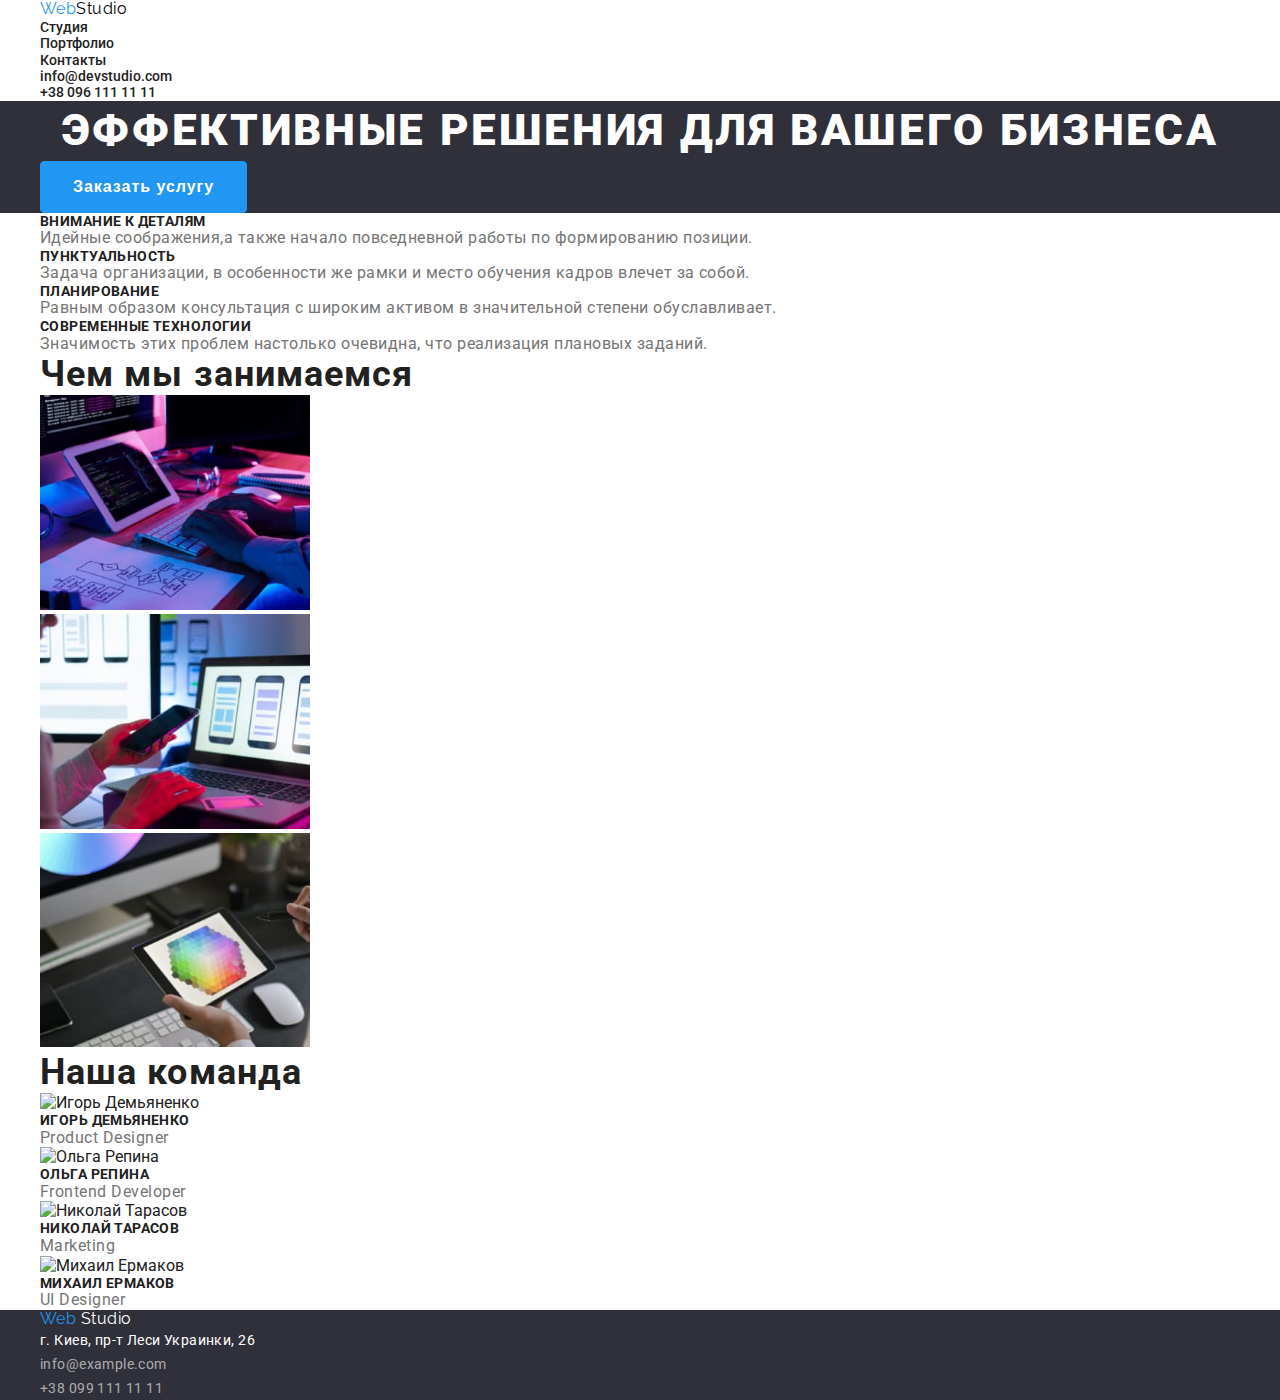
==== index.html @ 5f723e52 "change logo" ====
<!DOCTYPE html>
<html lang="ru">

<head>
    <meta charset="UTF-8">
    <meta http-equiv="X-UA-Compatible" content="IE=edge">
    <meta name="viewport" content="width=device-width, initial-scale=1.0">
    <title>Document</title>
    <link rel="preconnect" href="https://fonts.gstatic.com">
    <link href="https://fonts.googleapis.com/css2?family=Raleway:wght@700&family=Roboto:wght@400;500;700;900&display=swap"
        rel="stylesheet">
    <link rel="stylesheet" href="./css/styles.css">
</head>

<body>
    <header class="header">
        <div class="container">
        <nav class="navList">
          <p class="logo"><span >Web</span>Studio</p>
            <ul>
               
                <li>
                    <a href="index.html">Студия</a>
                </li>
                <li>
                    <a href="portfolio.html">Портфолио</a>
                </li>
                <li>
                    <a href="#contacts">Контакты</a>
                </li>
            </ul>
        </nav>
        <ul class="contactsList">
            <li>
                <a href="mailto:info@devstudio.com">info@devstudio.com</a>
            </li>
            <li>
                <a href="tel:+380961111111">+38 096 111 11 11</a>
            </li>
        </ul>
        </div>
    </header>
    <main>
        <section class="section1">
            <div class="container">
            <h1>Эффективные решения для вашего бизнеса </h1>
            <button class="mainButton"  type="button">Заказать услугу</button>
             </div>
        </section>
        <section>
            <div class="container">
             <ul>
          <li>
            <h3>Внимание к деталям</h3>
          </li>
          <li>
            <p>
              Идейные соображения,а также начало повседневной работы по
              формированию позиции.
            </p>
          </li>
          <li>
            <h3>Пунктуальность</h3>
          </li>
          <li>
            <p>
              Задача организации, в особенности же рамки и место обучения кадров
              влечет за собой.
            </p>
          </li>
          <li>
            <h3>Планирование</h3>
          </li>
          <li>
            <p>
              Равным образом консультация с широким активом в значительной
              степени обуславливает.
            </p>
          </li>
          <li>
            <h3>Современные технологии</h3>
          </li>
          <li>
            <p>
              Значимость этих проблем настолько очевидна, что реализация
              плановых заданий.
            </p>
          </li>
        </ul>
            </div>
        </section>
        <section>
            <div class="container">
            <h2>Чем мы занимаемся</h2>
            <ul>
                <li>
                    <img src="./img/box1.jpg" alt="фото1" width="270">
                </li>
                <li>
                    <img src="./img/box2.jpg" alt="фото2" width="270">

                </li>
                <li>
                    <img src="./img/box3.jpg" alt="фото3" width="270">
                </li>
            </ul>
            </div>
        </section>
        <section>
            <div class="container">
            <h2>Наша команда</h2>
            <ul>
                <li>
                    <img src="./img/productdesigner.jpg" alt="Игорь Демьяненко" width="270">
                    <h3>Игорь Демьяненко</h3>
                    <p>Product Designer</p>

                </li>
                <li>
                    <img src="./img/frontenddeveloper.jpg" alt="Ольга Репина" width="270">
                    <h3>Ольга Репина</h3>
                    <p>Frontend Developer</p>
                </li>
                <li>
                    <img src="./img/marketing.jpg" alt="Николай Тарасов" width="270">
                    <h3>Николай Тарасов</h3>
                    <p>Marketing</p>
                </li>
                <li>
                    <img src="./img/uidesigner.jpg" alt="Михаил Ермаков" width="270">
                    <h3>Михаил Ермаков</h3>
                    <p>UI Designer</p>
                </li>
            </ul>
            </div>
        </section>
    </main>
    <footer class="footer">
        <div class="container">
            <p class="logo"><span>Web</span> <span class="studio">Studio</span> </p>
    
            <address class="footer-adress">
                <ul>
                    <li>
                      <a class="address"
              href="https://www.google.com/maps/place/Lesi+Ukrainky+Blvd,+26,+Kyiv,+Ucraina,+02000/@50.4265807,30.5383858,17z/data=!3m1!4b1!4m5!3m4!1s0x40d4cf0e033ecbe9:0x57a4dffefec77da0!8m2!3d50.4265807!4d30.5383858"
              >г. Киев, пр-т Леси Украинки, 26</a>
                    </li>
                    <li>
                        <a href="mailto:info@example.com">info@example.com</a>
                    </li>
                    <li>
                        <a href="tel:+380991111111">+38 099 111 11 11</a>
                    </li>
                </ul>
            </address>
        </div>
    </footer>
</body>

</html>
---- css/styles.css ----
:root {
  --pretty-color: #2196f3;
  --black-color: rgba(33, 33, 33, 1);
  --main-font: 'Roboto', sans-serif;
  --logo-font: 'Raleway', sans-serif;
}
body {
  font-family: Roboto, sans-serif;
  font-style: normal;
  color: var(--black-color);
}
* {
  box-sizing: border-box;
  margin: 0;
  padding: 0;
}
h1 {
  font-weight: 900;
  font-size: 44px;
  line-height: 1.363;
  text-align: center;
  letter-spacing: 0.06em;
  text-transform: uppercase;
}
h2 {
  font-weight: 700;
  font-size: 36px;
  line-height: 1.171;
  letter-spacing: 0.03em;
}
h3 {
  font-weight: 700;
  font-size: 14px;
  line-height: 1.172;
  letter-spacing: 0.03em;
  text-transform: uppercase;
}
h4 {
  font-weight: 500;
  font-size: 16px;
  line-height: 1.171;
  letter-spacing: 0.03em;
}
p {
  font-weight: 400;
  font-size: 16px;
  line-height: 1.171;
  letter-spacing: 0.03em;
  color: #757575;
}
span {
  color: var(--pretty-color);
}
ul {
  list-style: none;
}
a {
  color: inherit;
  text-decoration: none;
}


.logo {
  font-family: var(--logo-font);
  color: #000000;
}
.container {
  width: 1200px;
  margin: 0 auto;
}
.buttons {
  font-weight: 500;
  font-size: 16px;
  line-height: 1.625;
  text-align: center;
  letter-spacing: 0.03em;
  padding: 6px 22px;
  border: 1px solid #f5f4fa;
  background: #f5f4fa;
  border-radius: 4px;
  cursor: pointer;
}
.mainButton {
  font-weight: 700;
  font-size: 16px;
  line-height: 1.875;
  align-items: center;
  text-align: center;
  letter-spacing: 0.06em;
  padding: 10px 32px;
  color: #ffffff;
  border: 1px solid var(--pretty-color);
  background: var(--pretty-color);
  border-radius: 4px;
  cursor: pointer;
}
.buttons:hover {
  background: var(--pretty-color);
  border: 1px solid var(--pretty-color);
  color: rgba(255, 255, 255, 1);
  box-shadow: 0 0.1em 3px rgba(122, 122, 122, 0.5);
  cursor: pointer;
}

.section1 {
  background-color: #2f303a;
  color: rgba(255, 255, 255, 1);
}
.header {
  font-weight: 500;
  font-size: 14px;
  line-height: 1.172;
}
.navList a:hover,
.navList a:focus,
.contactsList a:hover,
.contactsList a:focus {
  color: var(--pretty-color);
}
.footer {
  background-color: #2f303a;
}

.address {
  color: white;
  }
.studio {
  color: white;
}
.footer-adress {
  font-family: Roboto;
  font-style: normal;
  line-height: 1.714;
  font-weight: normal;
  font-size: 14px;
  line-height: 24px;
  letter-spacing: 0.03em;
  color: rgba(255, 255, 255, 0.6);
}
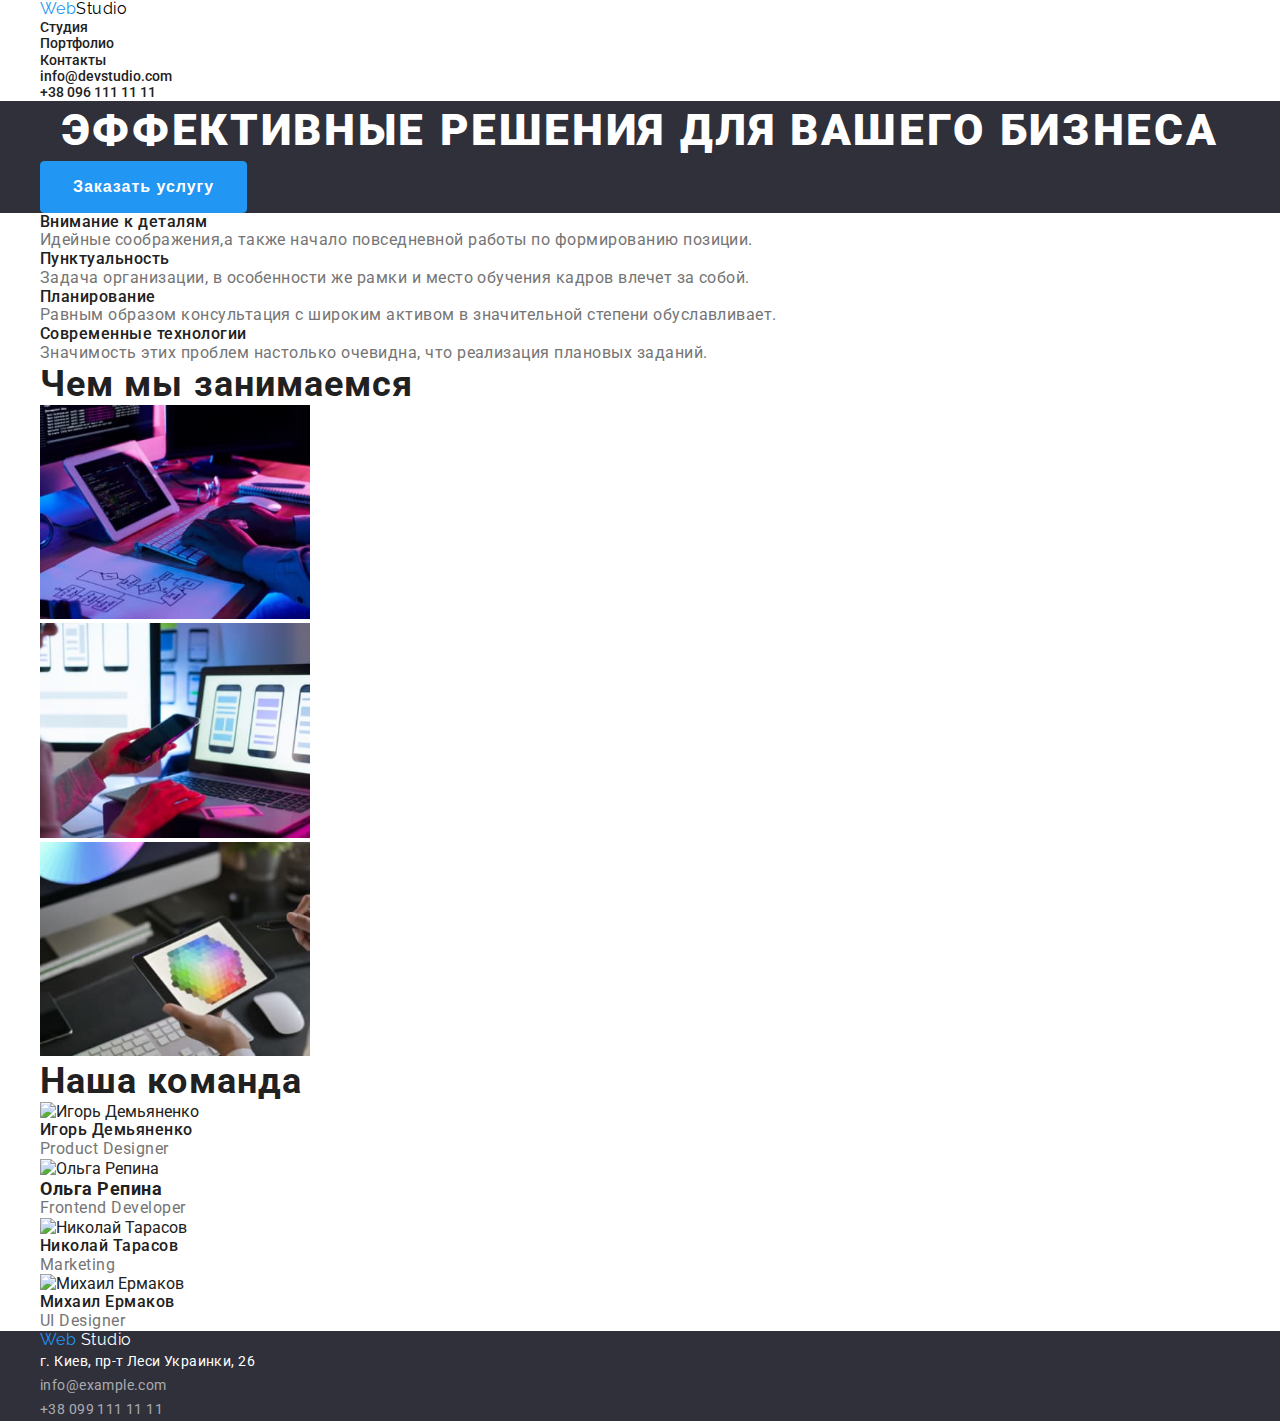
==== commit 5c0a7dd3: "change h3 and h4" ====
--- a/index.html
+++ b/index.html
@@ -118,7 +118,7 @@
                 </li>
                 <li>
                     <img src="./img/frontenddeveloper.jpg" alt="Ольга Репина" width="270">
-                    <h3>Ольга Репина</h3>
+                    <h4>Ольга Репина</h4>
                     <p>Frontend Developer</p>
                 </li>
                 <li>
--- a/css/styles.css
+++ b/css/styles.css
@@ -29,16 +29,15 @@
   letter-spacing: 0.03em;
 }
 h3 {
-  font-weight: 700;
-  font-size: 14px;
-  line-height: 1.172;
-  letter-spacing: 0.03em;
-  text-transform: uppercase;
-}
-h4 {
   font-weight: 500;
   font-size: 16px;
   line-height: 1.171;
+  letter-spacing: 0.03em;
+ }
+h4 {
+  font-weight: 700;
+  font-size: 18px;
+  line-height: 1.172;
   letter-spacing: 0.03em;
 }
 p {
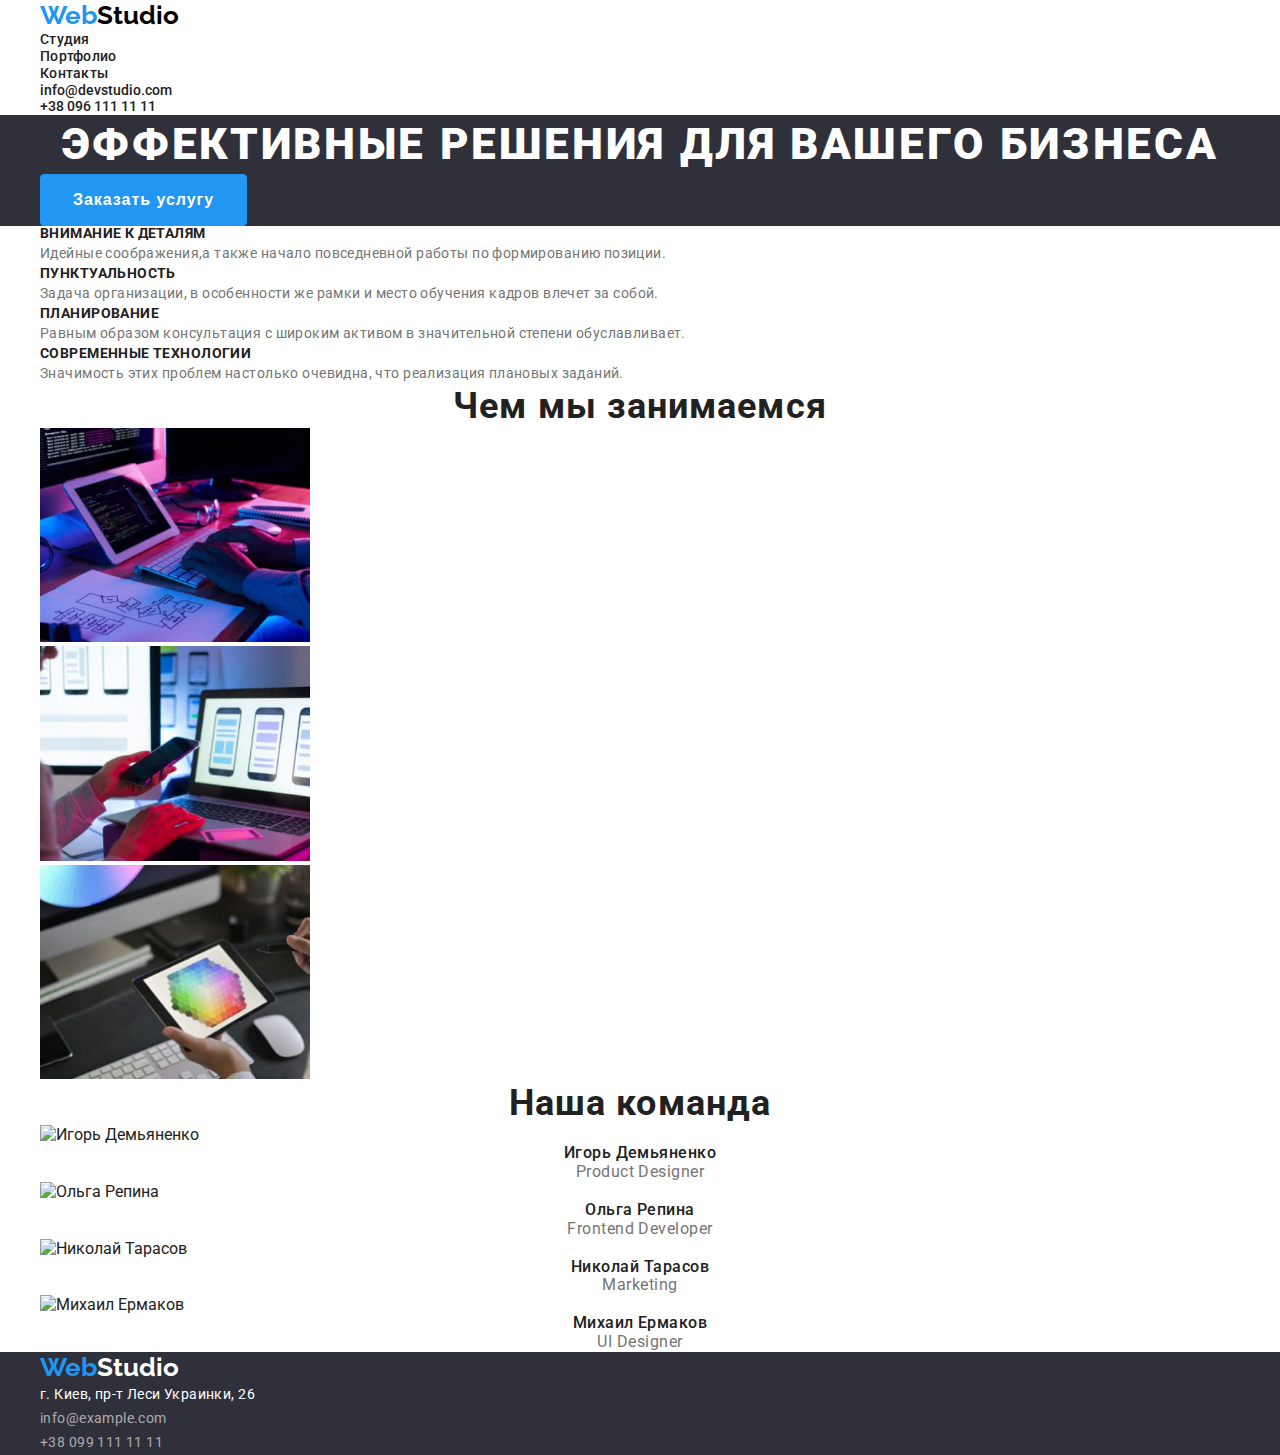
==== commit 15c75201: "hw2 changes" ====
--- a/index.html
+++ b/index.html
@@ -6,9 +6,9 @@
     <meta http-equiv="X-UA-Compatible" content="IE=edge">
     <meta name="viewport" content="width=device-width, initial-scale=1.0">
     <title>Document</title>
-    <link rel="preconnect" href="https://fonts.gstatic.com">
-    <link href="https://fonts.googleapis.com/css2?family=Raleway:wght@700&family=Roboto:wght@400;500;700;900&display=swap"
-        rel="stylesheet">
+    <link rel="preconnect" href="https://fonts.googleapis.com">
+    <link rel="preconnect" href="https://fonts.gstatic.com" crossorigin>
+    <link href="https://fonts.googleapis.com/css2?family=Open+Sans:wght@400;600;700&family=Raleway:wght@700&family=Roboto:wght@400;500;700;900&display=swap" rel="stylesheet">
     <link rel="stylesheet" href="./css/styles.css">
 </head>
 
@@ -16,17 +16,17 @@
     <header class="header">
         <div class="container">
         <nav class="navList">
-          <p class="logo"><span >Web</span>Studio</p>
+        <a class="logo" href="index.html"> <span >Web</span>Studio</a>
             <ul>
                
                 <li>
-                    <a href="index.html">Студия</a>
+                    <a class="header-links" href="index.html">Студия</a>
                 </li>
                 <li>
-                    <a href="portfolio.html">Портфолио</a>
+                    <a class="header-links" href="portfolio.html">Портфолио</a>
                 </li>
                 <li>
-                    <a href="#contacts">Контакты</a>
+                    <a class="header-links" href="#contacts">Контакты</a>
                 </li>
             </ul>
         </nav>
@@ -43,7 +43,7 @@
     <main>
         <section class="section1">
             <div class="container">
-            <h1>Эффективные решения для вашего бизнеса </h1>
+            <h1 class="about">Эффективные решения для вашего бизнеса </h1>
             <button class="mainButton"  type="button">Заказать услугу</button>
              </div>
         </section>
@@ -51,37 +51,37 @@
             <div class="container">
              <ul>
           <li>
-            <h3>Внимание к деталям</h3>
+            <h3 class="about-title">Внимание к деталям</h3>
           </li>
           <li>
-            <p>
+            <p class="about-text">
               Идейные соображения,а также начало повседневной работы по
               формированию позиции.
             </p>
           </li>
           <li>
-            <h3>Пунктуальность</h3>
+            <h3 class="about-title" >Пунктуальность</h3>
           </li>
           <li>
-            <p>
+            <p class="about-text">
               Задача организации, в особенности же рамки и место обучения кадров
               влечет за собой.
             </p>
           </li>
           <li>
-            <h3>Планирование</h3>
+            <h3 class="about-title">Планирование</h3>
           </li>
           <li>
-            <p>
+            <p class="about-text">
               Равным образом консультация с широким активом в значительной
               степени обуславливает.
             </p>
           </li>
           <li>
-            <h3>Современные технологии</h3>
+            <h3 class="about-title">Современные технологии</h3>
           </li>
           <li>
-            <p>
+            <p class="about-text">
               Значимость этих проблем настолько очевидна, что реализация
               плановых заданий.
             </p>
@@ -91,7 +91,7 @@
         </section>
         <section>
             <div class="container">
-            <h2>Чем мы занимаемся</h2>
+            <h2 class="what-we-do">Чем мы занимаемся</h2>
             <ul>
                 <li>
                     <img src="./img/box1.jpg" alt="фото1" width="270">
@@ -108,28 +108,28 @@
         </section>
         <section>
             <div class="container">
-            <h2>Наша команда</h2>
+            <h2 class="team">Наша команда</h2>
             <ul>
                 <li>
                     <img src="./img/productdesigner.jpg" alt="Игорь Демьяненко" width="270">
-                    <h3>Игорь Демьяненко</h3>
-                    <p>Product Designer</p>
+                    <h3 class="team-member">Игорь Демьяненко</h3>
+                    <p class="team-role">Product Designer</p>
 
                 </li>
                 <li>
                     <img src="./img/frontenddeveloper.jpg" alt="Ольга Репина" width="270">
-                    <h4>Ольга Репина</h4>
-                    <p>Frontend Developer</p>
+                    <h3 class="team-member">Ольга Репина</h3>
+                    <p class="team-role">Frontend Developer</p>
                 </li>
                 <li>
                     <img src="./img/marketing.jpg" alt="Николай Тарасов" width="270">
-                    <h3>Николай Тарасов</h3>
-                    <p>Marketing</p>
+                    <h3 class="team-member">Николай Тарасов</h3>
+                    <p class="team-role">Marketing</p>
                 </li>
                 <li>
                     <img src="./img/uidesigner.jpg" alt="Михаил Ермаков" width="270">
-                    <h3>Михаил Ермаков</h3>
-                    <p>UI Designer</p>
+                    <h3 class="team-member">Михаил Ермаков</h3>
+                    <p class="team-role">UI Designer</p>
                 </li>
             </ul>
             </div>
@@ -137,7 +137,7 @@
     </main>
     <footer class="footer">
         <div class="container">
-            <p class="logo"><span>Web</span> <span class="studio">Studio</span> </p>
+          <a class="logo-footer" href="index.html"> <span >Web</span>Studio</a>
     
             <address class="footer-adress">
                 <ul>
--- a/css/styles.css
+++ b/css/styles.css
@@ -14,39 +14,7 @@
   margin: 0;
   padding: 0;
 }
-h1 {
-  font-weight: 900;
-  font-size: 44px;
-  line-height: 1.363;
-  text-align: center;
-  letter-spacing: 0.06em;
-  text-transform: uppercase;
-}
-h2 {
-  font-weight: 700;
-  font-size: 36px;
-  line-height: 1.171;
-  letter-spacing: 0.03em;
-}
-h3 {
-  font-weight: 500;
-  font-size: 16px;
-  line-height: 1.171;
-  letter-spacing: 0.03em;
- }
-h4 {
-  font-weight: 700;
-  font-size: 18px;
-  line-height: 1.172;
-  letter-spacing: 0.03em;
-}
-p {
-  font-weight: 400;
-  font-size: 16px;
-  line-height: 1.171;
-  letter-spacing: 0.03em;
-  color: #757575;
-}
+
 span {
   color: var(--pretty-color);
 }
@@ -62,12 +30,25 @@
 .logo {
   font-family: var(--logo-font);
   color: #000000;
+  font-weight: 700;
+  font-size: 26px;
+  line-height: 1.19;
+}
+.logo-footer {
+  font-family: var(--logo-font);
+  color: white;
+  font-weight: 700;
+  font-size: 26px;
+  line-height: 1.19;
 }
 .container {
   width: 1200px;
   margin: 0 auto;
 }
 .buttons {
+  
+  font-family: 'Roboto';
+  font-style: normal;
   font-weight: 500;
   font-size: 16px;
   line-height: 1.625;
@@ -110,6 +91,87 @@
   font-size: 14px;
   line-height: 1.172;
 }
+.header-links {
+font-weight: 500;
+font-size: 14px;
+line-height: 1.14;
+letter-spacing: 0.02em;
+color: #212121;
+}
+.menu-elements{
+font-weight: 400;
+font-size: 16px;
+line-height: 1.87;
+letter-spacing: 0.03em;
+color: #757575;
+}
+.menu-elements-names {
+font-weight: 700;
+font-size: 18px;
+line-height: 2;
+letter-spacing: 0.06em;
+color: #212121;
+  }
+.about  {
+font-weight: 900;
+font-size: 44px;
+line-height: 1.36;
+text-align: center;
+letter-spacing: 0.06em;
+text-transform: uppercase;
+color: #FFFFFF;
+ }
+
+.about-title {
+font-weight: 700;
+font-size: 14px;
+line-height: 1.14;
+letter-spacing: 0.03em;
+text-transform: uppercase;
+}
+.about-text {
+font-weight: 400;
+font-size: 14px;
+line-height: 1.71;
+letter-spacing: 0.03em;
+color: #757575;
+}
+.what-we-do
+{
+ font-weight: 700;
+font-size: 36px;
+line-height: 1.16;
+text-align: center;
+letter-spacing: 0.03em;
+color: #212121;
+}
+.team
+{
+ font-weight: 700;
+font-size: 36px;
+line-height: 1.16;
+text-align: center;
+letter-spacing: 0.03em;
+color: #212121;
+}
+.team-member
+{
+font-weight: 500;
+font-size: 16px;
+line-height: 1.18;
+text-align: center;
+letter-spacing: 0.03em;
+color: #212121;
+}
+.team-role
+{
+font-weight: 400;
+font-size: 16px;
+line-height: 1.18;
+text-align: center;
+letter-spacing: 0.03em;
+color: #757575;
+}
 .navList a:hover,
 .navList a:focus,
 .contactsList a:hover,
@@ -132,7 +194,7 @@
   line-height: 1.714;
   font-weight: normal;
   font-size: 14px;
-  line-height: 24px;
+  line-height: 1.71;
   letter-spacing: 0.03em;
   color: rgba(255, 255, 255, 0.6);
 }
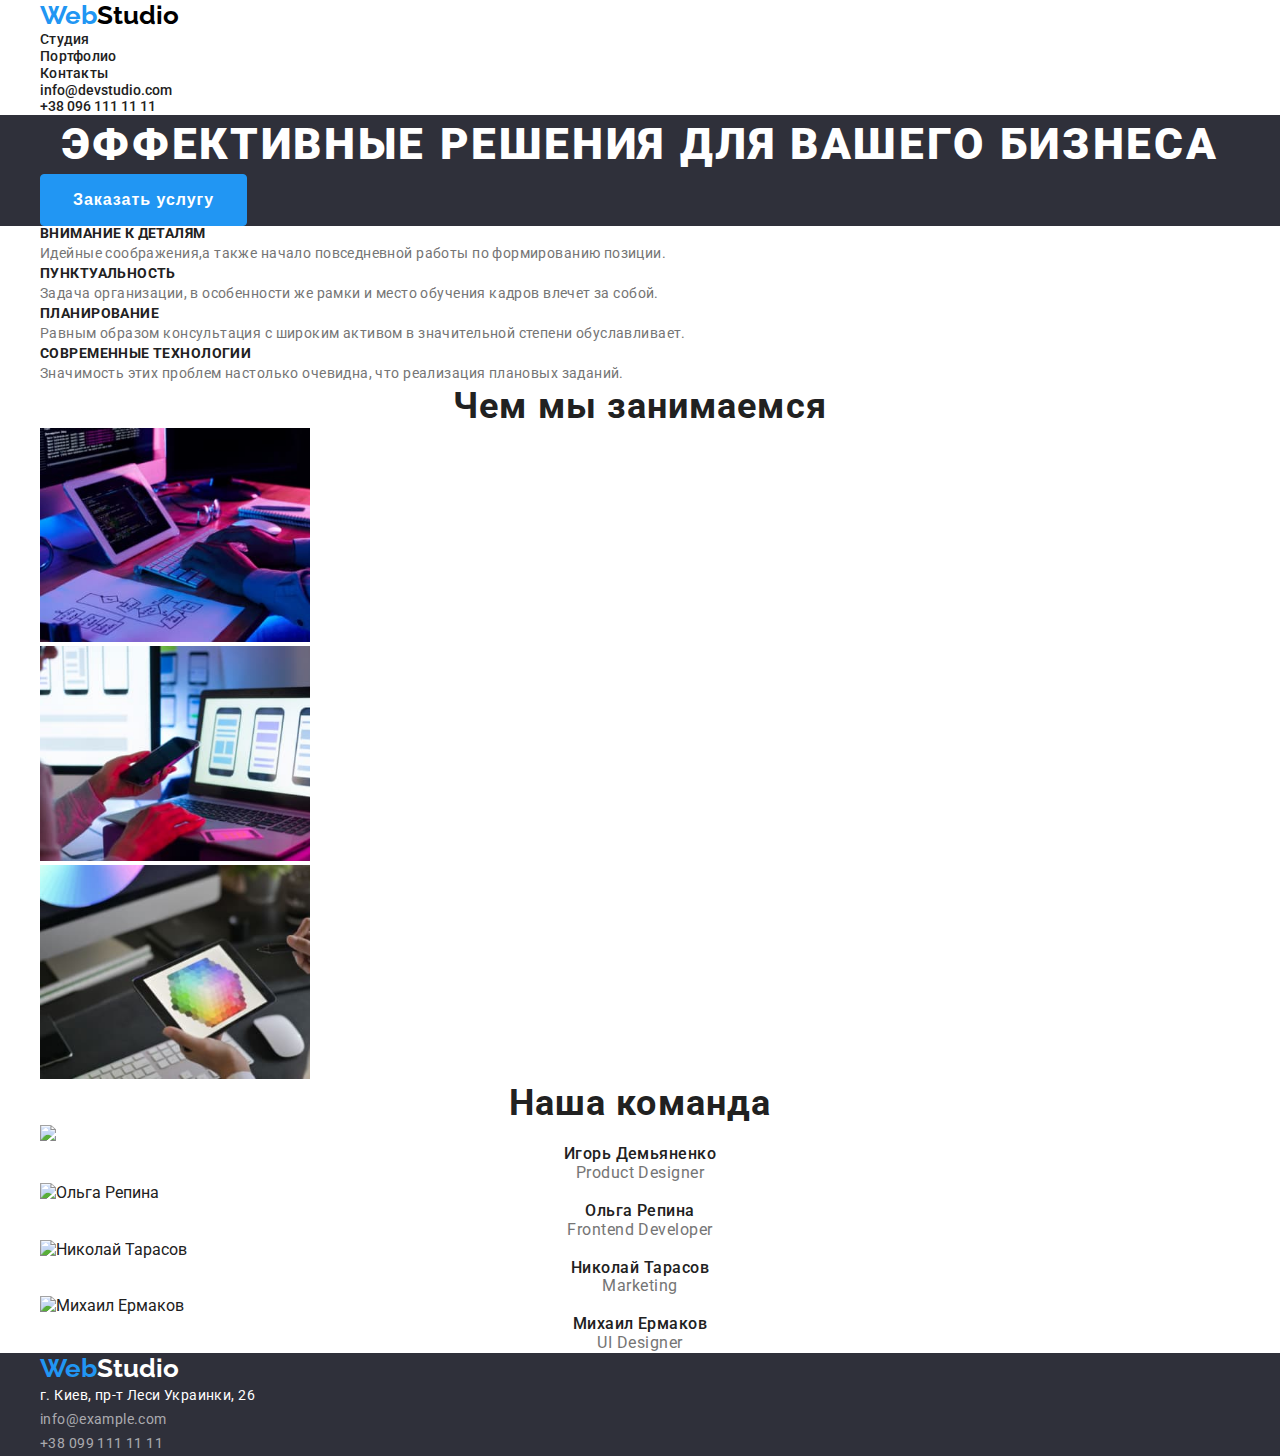
==== commit 19e11d97: "img edit" ====
--- a/index.html
+++ b/index.html
@@ -111,7 +111,7 @@
             <h2 class="team">Наша команда</h2>
             <ul>
                 <li>
-                    <img src="./img/productdesigner.jpg" alt="Игорь Демьяненко" width="270">
+                    <img src="./img/productdesigner.jpg"Игорь Демьяненко" width="270">
                     <h3 class="team-member">Игорь Демьяненко</h3>
                     <p class="team-role">Product Designer</p>
 
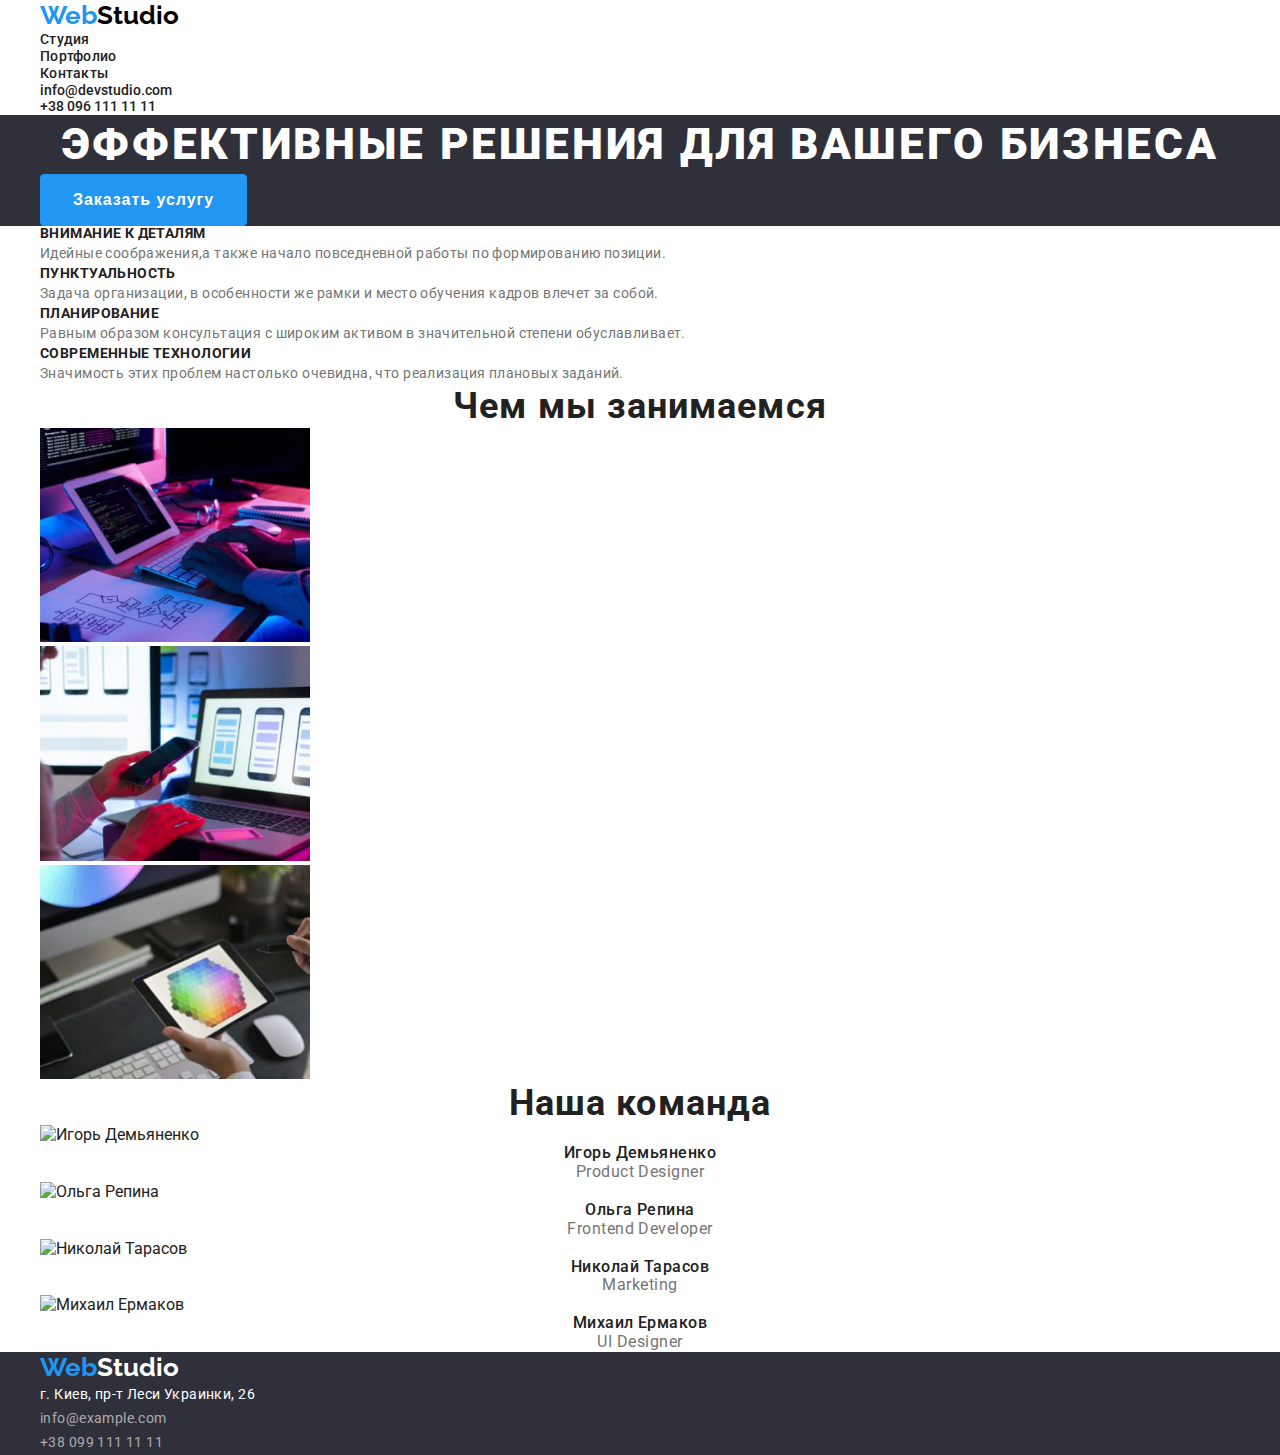
==== commit 0554baac: "img edit2" ====
--- a/index.html
+++ b/index.html
@@ -111,7 +111,7 @@
             <h2 class="team">Наша команда</h2>
             <ul>
                 <li>
-                    <img src="./img/productdesigner.jpg"Игорь Демьяненко" width="270">
+                    <img src="./img/productdesigner.jpg" alt="Игорь Демьяненко" width="270">
                     <h3 class="team-member">Игорь Демьяненко</h3>
                     <p class="team-role">Product Designer</p>
 
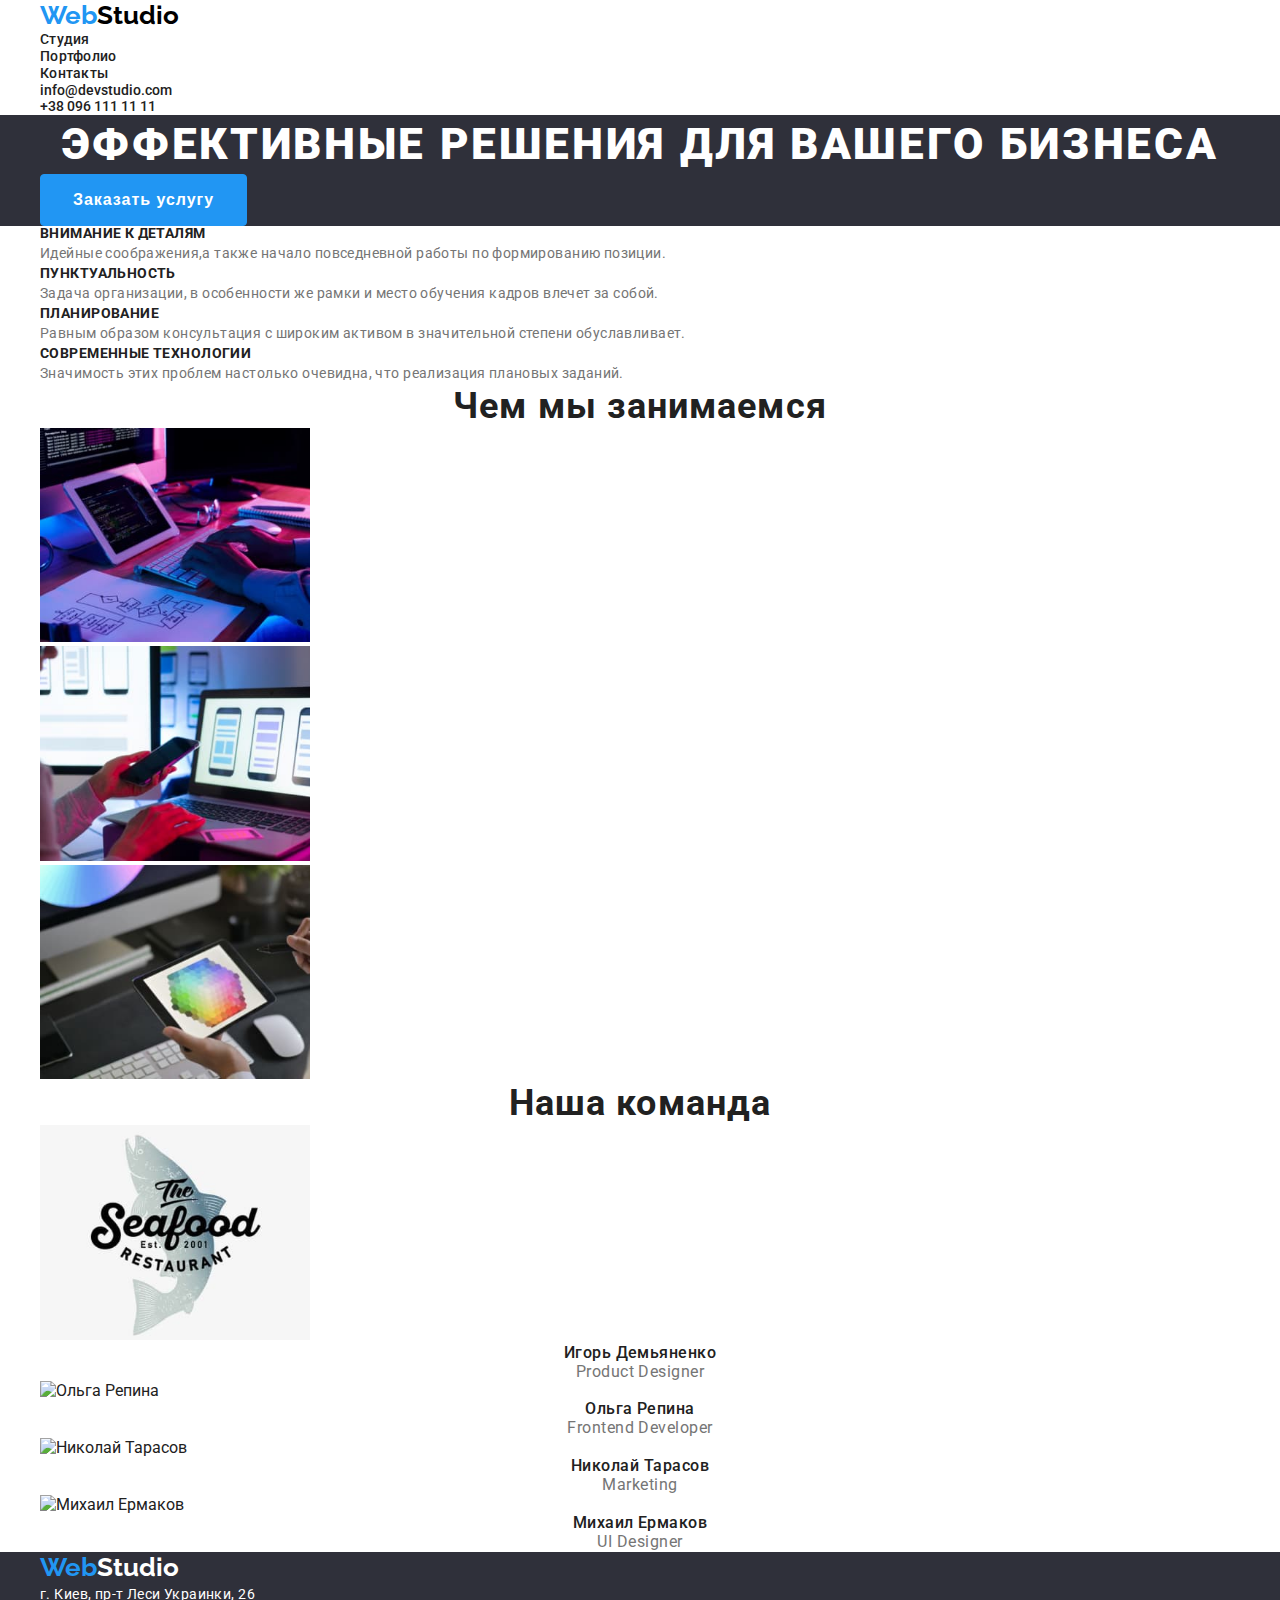
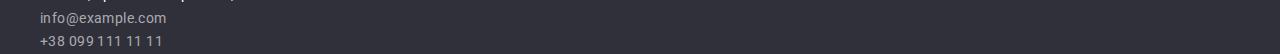
==== commit 27cf15b8: "test" ====
--- a/index.html
+++ b/index.html
@@ -111,7 +111,7 @@
             <h2 class="team">Наша команда</h2>
             <ul>
                 <li>
-                    <img src="./img/productdesigner.jpg" alt="Игорь Демьяненко" width="270">
+                    <img src="./img/app.jpg" alt="Игорь Демьяненко" width="270">
                     <h3 class="team-member">Игорь Демьяненко</h3>
                     <p class="team-role">Product Designer</p>
 
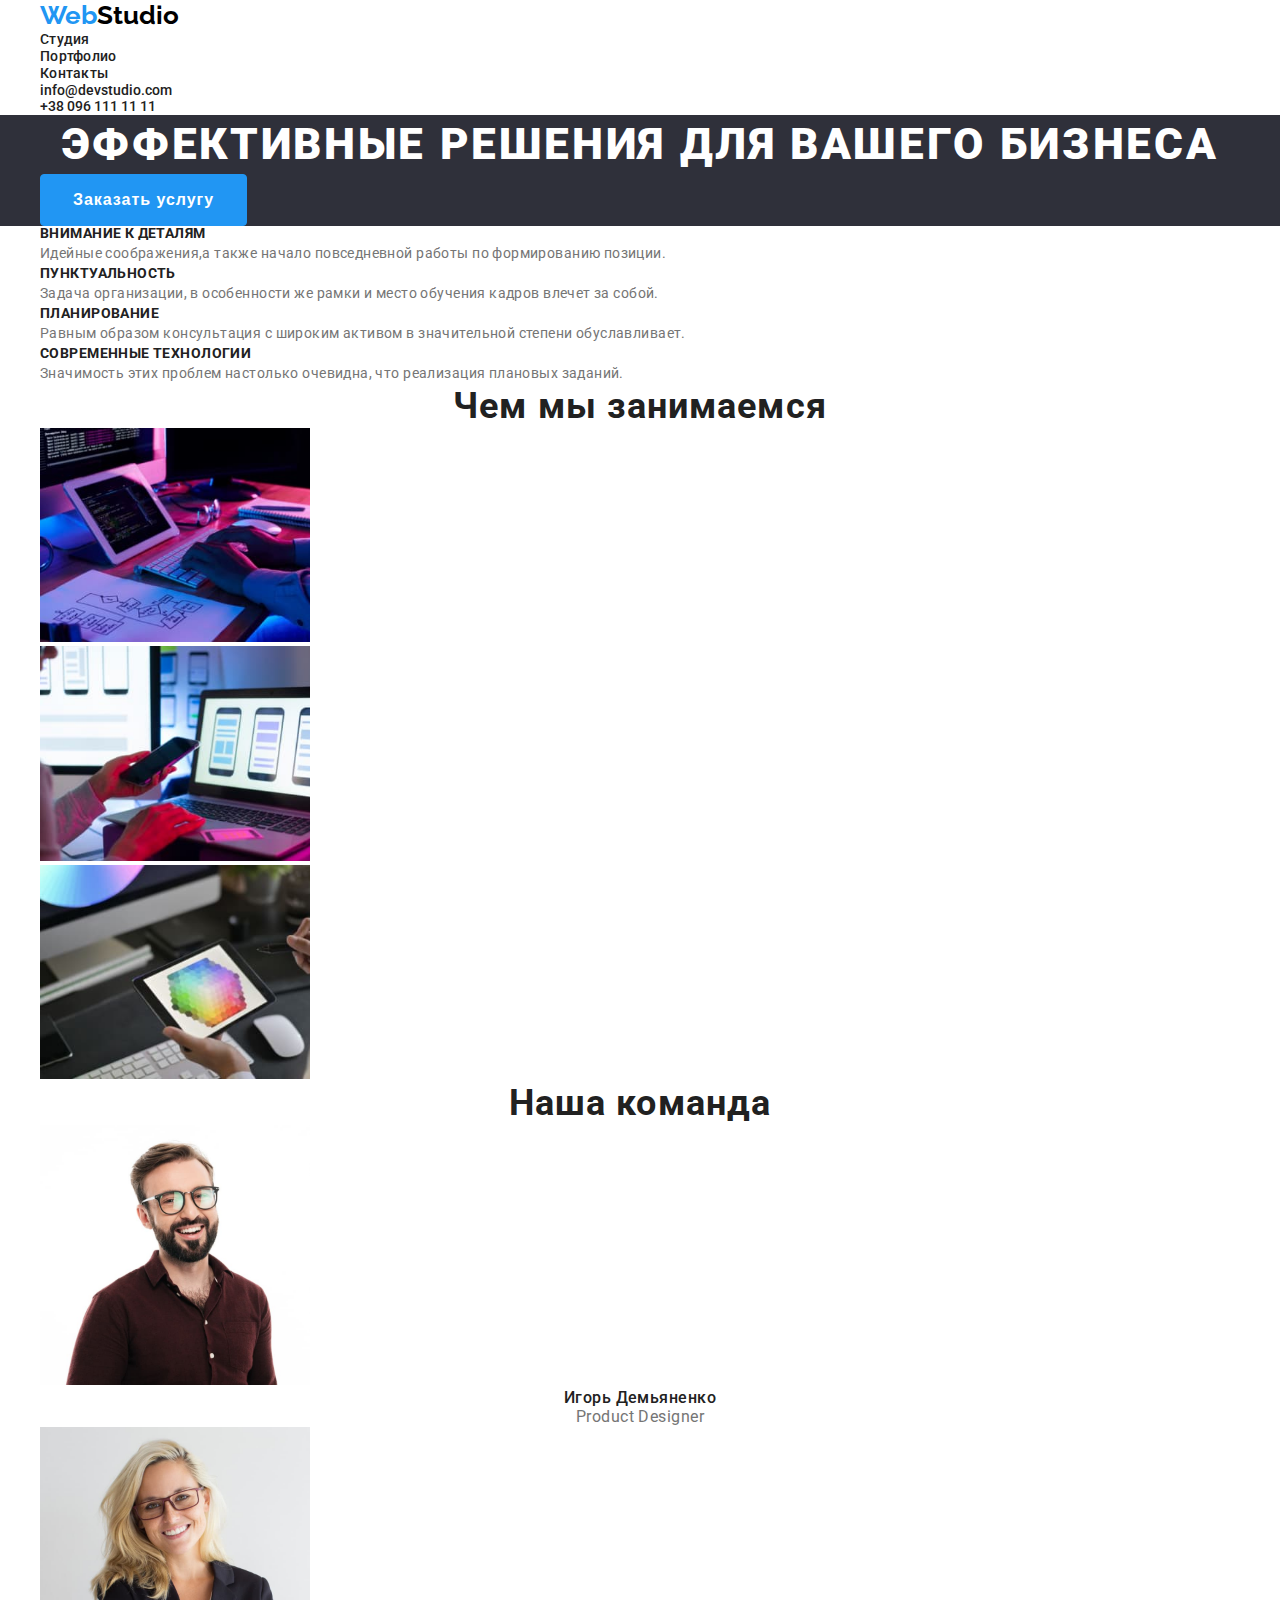
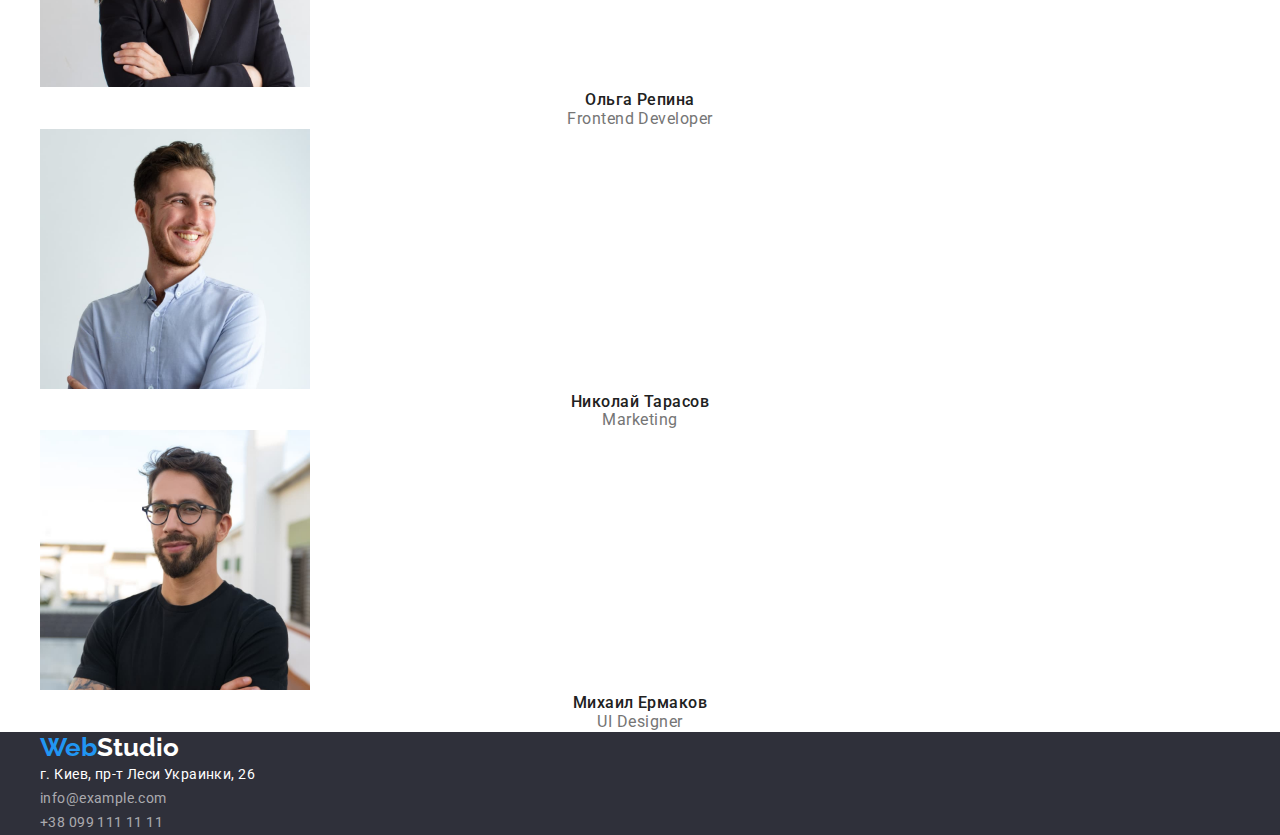
==== commit 068a1bc0: "img test" ====
--- a/index.html
+++ b/index.html
@@ -111,7 +111,7 @@
             <h2 class="team">Наша команда</h2>
             <ul>
                 <li>
-                    <img src="./img/app.jpg" alt="Игорь Демьяненко" width="270">
+                    <img src="./img/productdesigner.jpg" alt="Игорь Демьяненко" width="270">
                     <h3 class="team-member">Игорь Демьяненко</h3>
                     <p class="team-role">Product Designer</p>
 
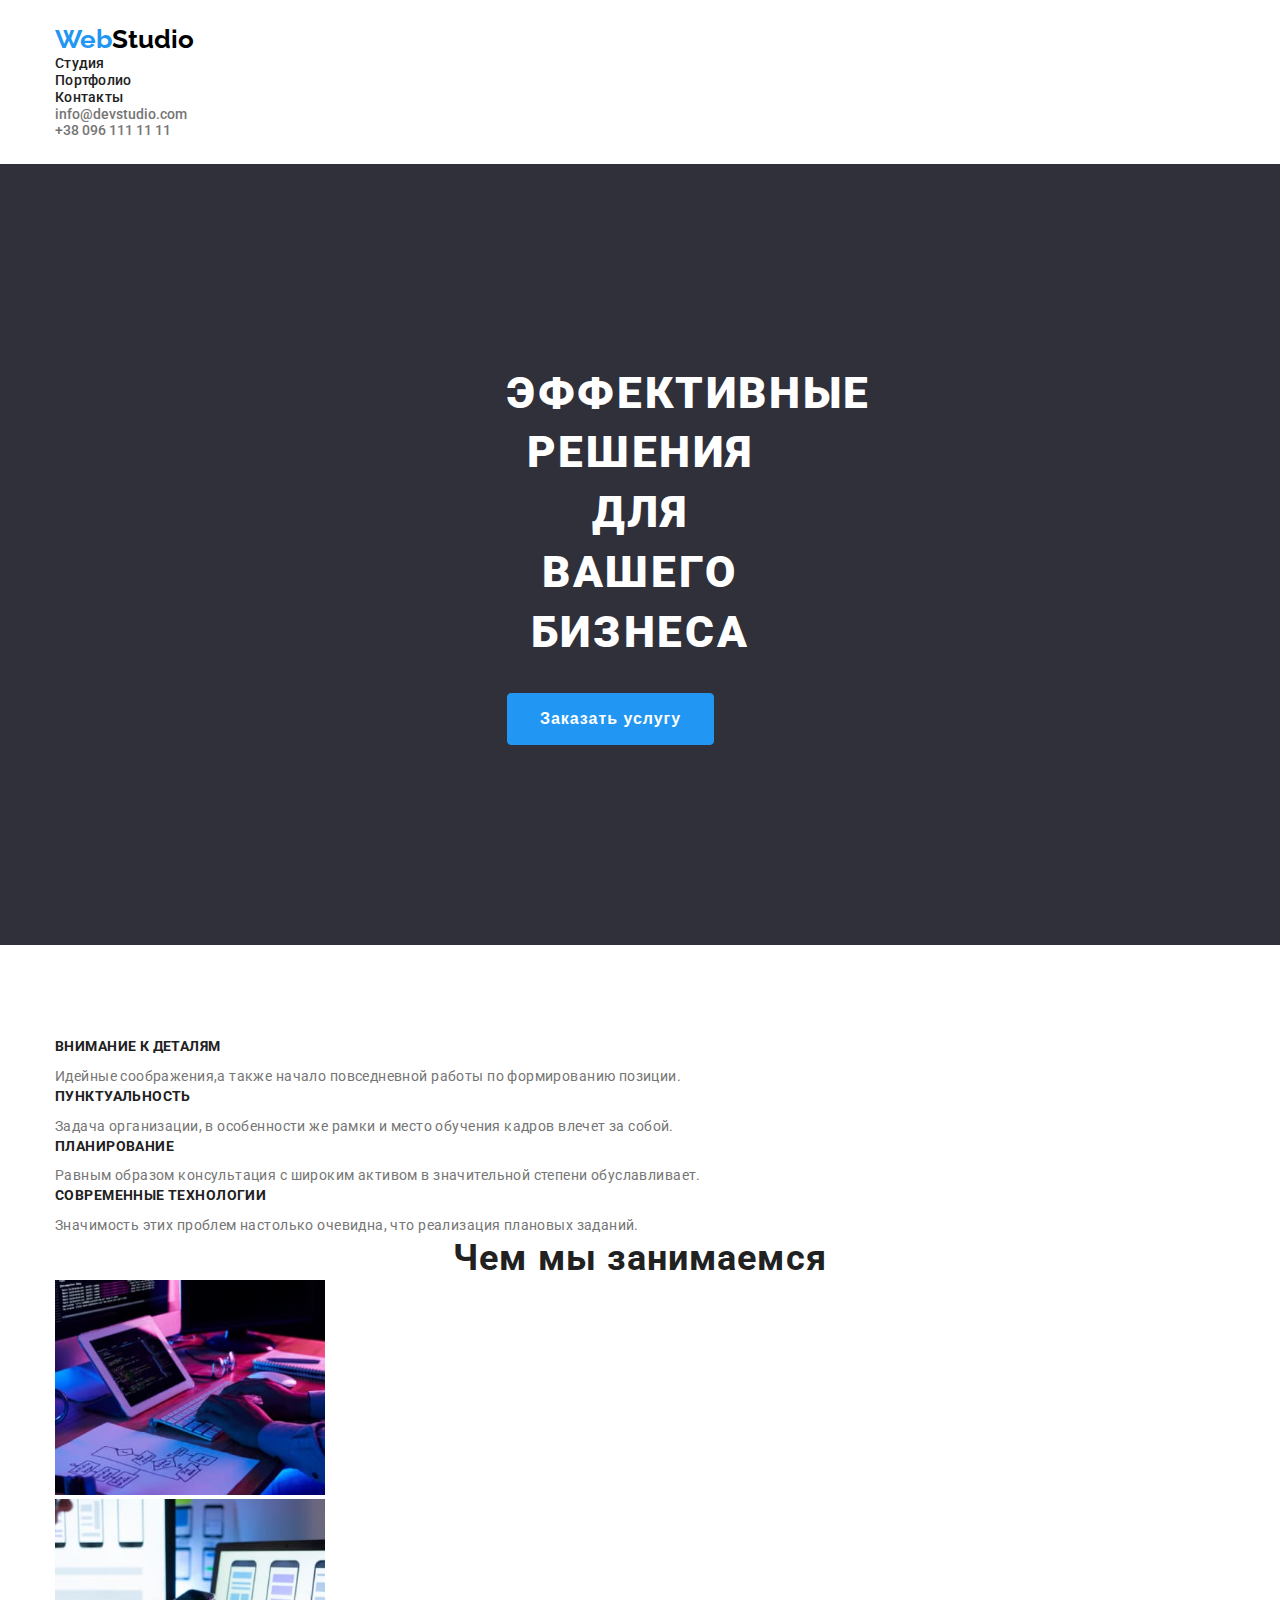
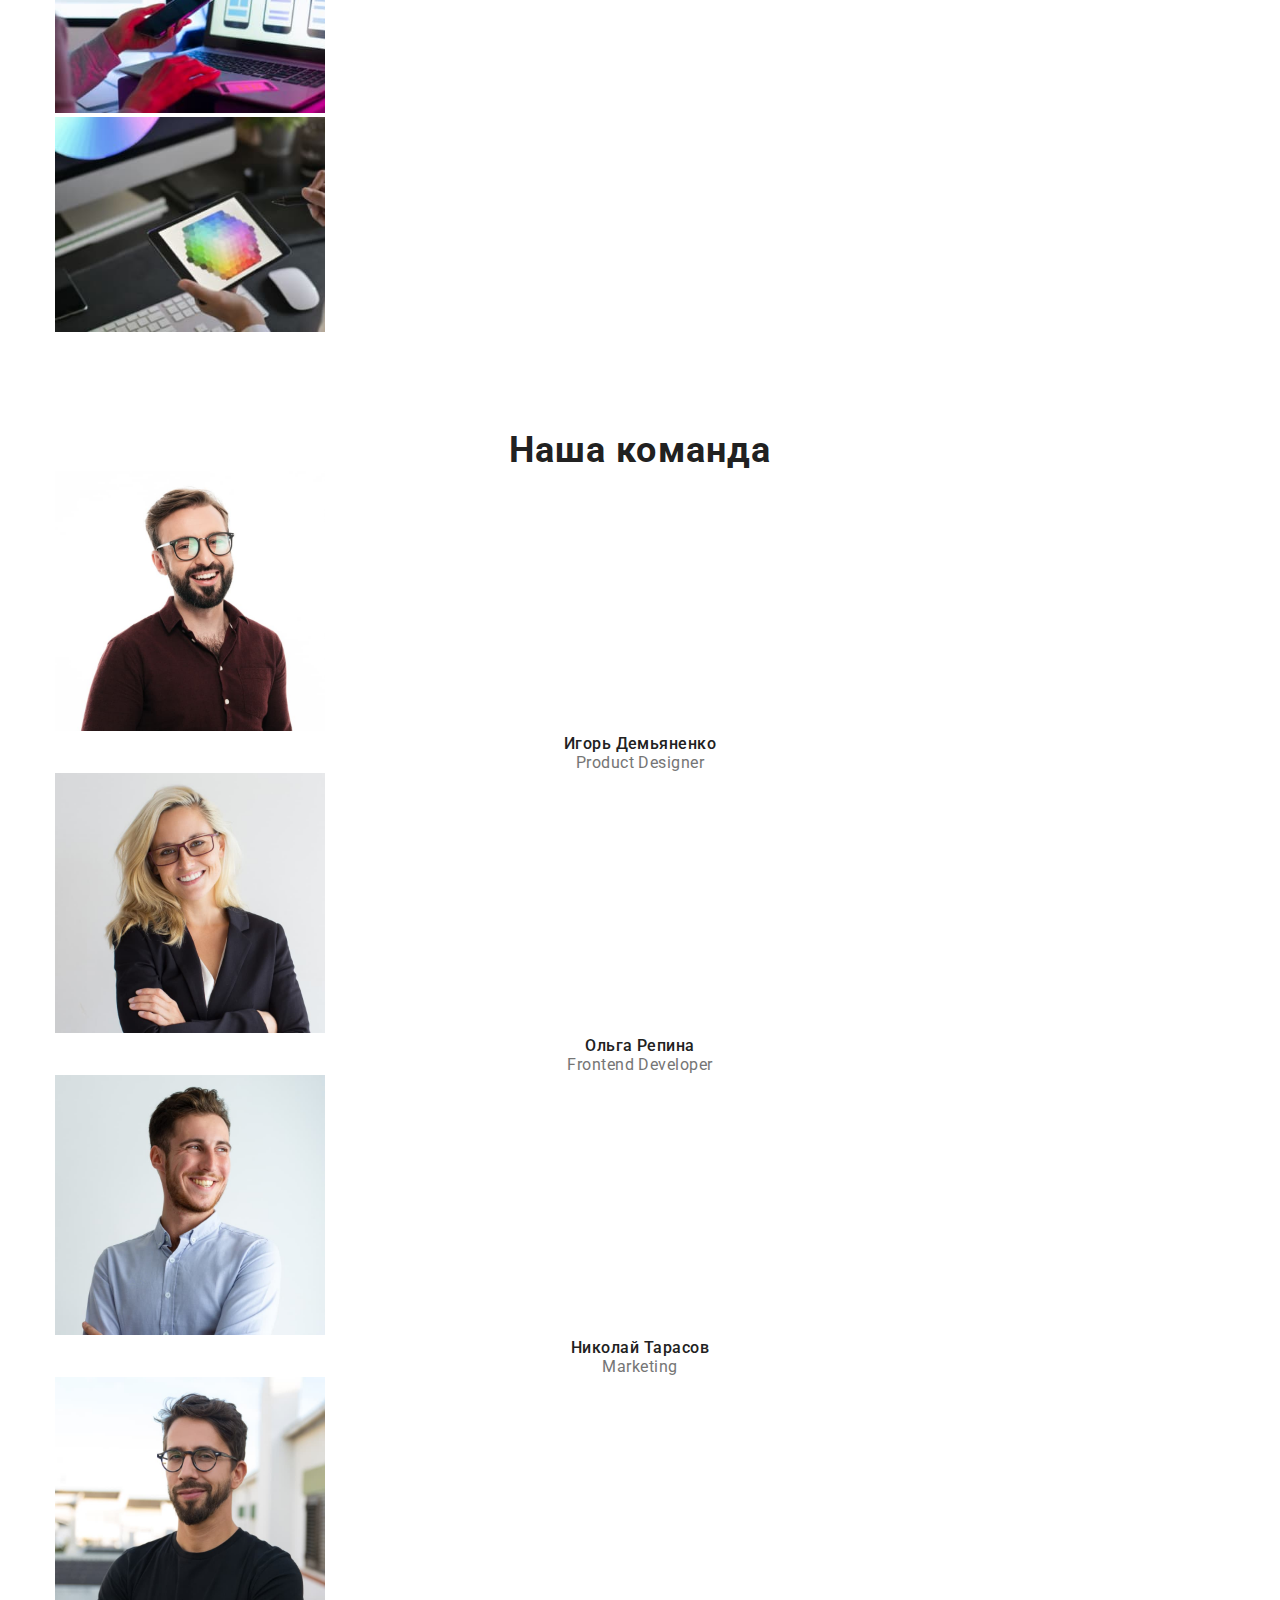
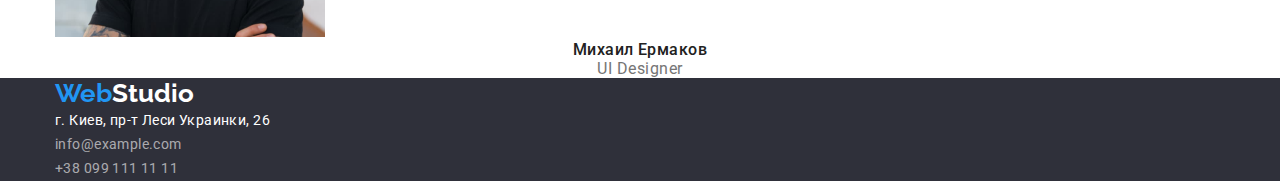
==== commit 6a6cf505: "HW3" ====
--- a/index.html
+++ b/index.html
@@ -9,6 +9,7 @@
     <link rel="preconnect" href="https://fonts.googleapis.com">
     <link rel="preconnect" href="https://fonts.gstatic.com" crossorigin>
     <link href="https://fonts.googleapis.com/css2?family=Open+Sans:wght@400;600;700&family=Raleway:wght@700&family=Roboto:wght@400;500;700;900&display=swap" rel="stylesheet">
+    <link rel="stylesheet" href="https://cdnjs.cloudflare.com/ajax/libs/modern-normalize/1.1.0/modern-normalize.min.css" integrity="sha512-wpPYUAdjBVSE4KJnH1VR1HeZfpl1ub8YT/NKx4PuQ5NmX2tKuGu6U/JRp5y+Y8XG2tV+wKQpNHVUX03MfMFn9Q==" crossorigin="anonymous" referrerpolicy="no-referrer" />
     <link rel="stylesheet" href="./css/styles.css">
 </head>
 
@@ -32,22 +33,24 @@
         </nav>
         <ul class="contactsList">
             <li>
-                <a href="mailto:info@devstudio.com">info@devstudio.com</a>
+                <a class="contacts" href="mailto:info@devstudio.com">info@devstudio.com</a>
             </li>
             <li>
-                <a href="tel:+380961111111">+38 096 111 11 11</a>
+                <a class="contacts" href="tel:+380961111111">+38 096 111 11 11</a>
             </li>
         </ul>
         </div>
     </header>
     <main>
         <section class="section1">
-            <div class="container">
-            <h1 class="about">Эффективные решения для вашего бизнеса </h1>
-            <button class="mainButton"  type="button">Заказать услугу</button>
+          <div class="container">
+          <div class="container-content">
+           <h1 class="about">Эффективные решения для вашего бизнеса </h1>
+           <button class="mainButton"  type="button">Заказать услугу</button>
              </div>
+        </div>
         </section>
-        <section>
+        <section class="main">
             <div class="container">
              <ul>
           <li>
@@ -87,10 +90,7 @@
             </p>
           </li>
         </ul>
-            </div>
-        </section>
-        <section>
-            <div class="container">
+    
             <h2 class="what-we-do">Чем мы занимаемся</h2>
             <ul>
                 <li>
--- a/css/styles.css
+++ b/css/styles.css
@@ -43,7 +43,13 @@
 }
 .container {
   width: 1200px;
+  padding-left: 15px;
+  padding-right: 15px;
   margin: 0 auto;
+}
+.container-content {
+ padding: 200px 452px;
+
 }
 .buttons {
   
@@ -90,6 +96,8 @@
   font-weight: 500;
   font-size: 14px;
   line-height: 1.172;
+  padding-top: 24px;
+  padding-bottom: 25px;
 }
 .header-links {
 font-weight: 500;
@@ -112,6 +120,10 @@
 letter-spacing: 0.06em;
 color: #212121;
   }
+.main{
+padding-top: 94px;
+padding-bottom: 94px;
+  }
 .about  {
 font-weight: 900;
 font-size: 44px;
@@ -120,6 +132,8 @@
 letter-spacing: 0.06em;
 text-transform: uppercase;
 color: #FFFFFF;
+margin-bottom: 30px;
+max-width: 696px;
  }
 
 .about-title {
@@ -128,6 +142,7 @@
 line-height: 1.14;
 letter-spacing: 0.03em;
 text-transform: uppercase;
+margin-bottom: 10px;
 }
 .about-text {
 font-weight: 400;
@@ -172,6 +187,9 @@
 letter-spacing: 0.03em;
 color: #757575;
 }
+.contacts {
+color: #757575;
+  }
 .navList a:hover,
 .navList a:focus,
 .contactsList a:hover,
@@ -198,3 +216,9 @@
   letter-spacing: 0.03em;
   color: rgba(255, 255, 255, 0.6);
 }
+p, h1,h2,h3,h4,h5,h6 {
+  margin: 0;
+}
+ul {
+  margin: 0;padding-left: 0;
+}